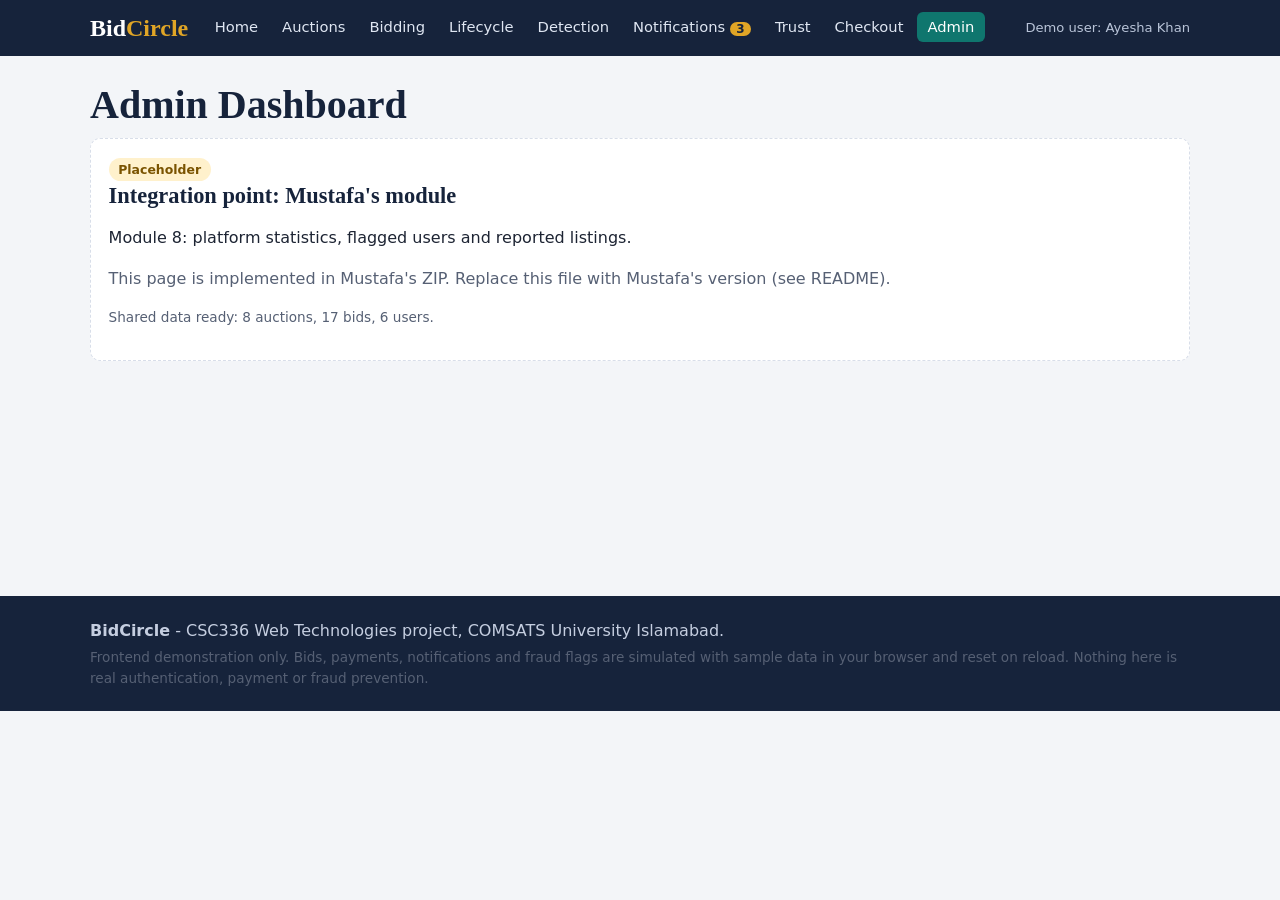
==== pages/admin.html @ 941831e6 "Add Ibrahim frontend modules" ====
<!DOCTYPE html>
<html lang="en">
<head>
<meta charset="UTF-8">
<meta name="viewport" content="width=device-width, initial-scale=1.0">
<title>Admin Dashboard | BidCircle</title>
<link rel="stylesheet" href="../css/style.css">
<link rel="stylesheet" href="../css/ibrahim.css">
<link rel="stylesheet" href="../css/mustafa.css">
</head>
<body data-root="../" data-page="admin">
<a class="skip" href="#main">Skip to content</a>
<header id="site-header" class="site-header"></header>
<main id="main" class="container">
<h1>Admin Dashboard</h1>
<section class="panel placeholder" role="note"><span class="badge badge-upcoming">Placeholder</span>
<h2>Integration point: Mustafa's module</h2><p>Module 8: platform statistics, flagged users and reported listings.</p>
<p class="muted">This page is implemented in Mustafa's ZIP. Replace this file with Mustafa's version (see README).</p>
<p id="ph-info" class="muted small"></p></section>
</main>
<footer id="site-footer" class="site-footer"></footer>
<script src="../js/sample-data.js"></script>
<script src="../js/main.js"></script>
<script src="../js/mustafa/admin.js"></script>
</body>
</html>
---- css/style.css ----
/* BidCircle design system (shared). Ink navy + campus teal + gavel gold. */
:root{--ink:#16233b;--teal:#0f766e;--teal-dark:#0a5a54;--gold:#e0a526;--bg:#f3f5f8;--surface:#fff;--text:#1d2433;--muted:#566074;--border:#d8dee9;--ok:#14683a;--okbg:#e1f4e8;--warn:#7a5300;--warnbg:#fff1cc;--bad:#a52a1d;--badbg:#fde6e3;--r:10px;--font:system-ui,-apple-system,"Segoe UI",Roboto,Arial,sans-serif;--head:Georgia,"Times New Roman",serif}
*{box-sizing:border-box}
body{margin:0;font-family:var(--font);background:var(--bg);color:var(--text);line-height:1.55}
h1,h2,h3{font-family:var(--head);color:var(--ink);line-height:1.25;margin:0 0 .5rem}
h1{font-size:clamp(1.7rem,4vw,2.5rem)}h2{font-size:1.4rem;margin-top:1.8rem}h3{font-size:1.1rem}
a{color:var(--teal-dark)}img{max-width:100%;display:block}
.container{width:min(1100px,100% - 2rem);margin-inline:auto}
main{padding:1.5rem 0 3rem;min-height:60vh}
.skip{position:absolute;left:-999px;top:0;background:#fff;padding:.5rem 1rem;z-index:20}.skip:focus{left:.5rem}
.muted{color:var(--muted)}.small{font-size:.85rem}
:focus-visible{outline:3px solid var(--gold);outline-offset:2px}
.site-header{background:var(--ink);position:sticky;top:0;z-index:10}
.bar{display:flex;align-items:center;gap:1rem;flex-wrap:wrap;padding:.6rem 0}
.brand{font-family:var(--head);font-size:1.5rem;color:#fff;text-decoration:none;font-weight:700}.brand span{color:var(--gold)}
nav ul{list-style:none;display:flex;gap:.2rem;margin:0;padding:0;flex-wrap:wrap}
nav a{color:#dfe6f2;text-decoration:none;padding:.4rem .65rem;border-radius:6px;font-size:.92rem;transition:background .2s}
nav a:hover{background:rgba(255,255,255,.12)}nav a[aria-current=page]{background:var(--teal);color:#fff}
.count{background:var(--gold);color:var(--ink);border-radius:99px;padding:0 .4rem;font-size:.75rem;font-weight:700}
.demo-user{margin-left:auto;color:#b9c4d8;font-size:.82rem}
.menu-btn{display:none;background:transparent;color:#fff;border:1px solid #8795ad;border-radius:6px;padding:.35rem .7rem;margin-left:auto;font:inherit}
.hero{background:var(--ink);color:#e8edf6;border-radius:var(--r);padding:2.2rem 1.6rem;margin-bottom:1rem;border-bottom:5px solid var(--gold)}
.hero h1{color:#fff;max-width:20ch}.hero p{max-width:60ch}
.stats{display:flex;gap:1.5rem;flex-wrap:wrap;margin-top:1.4rem}.stat strong{display:block;font-size:1.6rem;color:var(--gold)}.stat span{font-size:.85rem}
.row{display:flex;gap:.6rem;align-items:center;flex-wrap:wrap;justify-content:space-between}
.hero .row{justify-content:flex-start}
.grid{display:grid;grid-template-columns:repeat(auto-fill,minmax(240px,1fr));gap:1rem}
.card,.tile,.panel{background:var(--surface);border:1px solid var(--border);border-radius:var(--r)}
.card{overflow:hidden;display:flex;flex-direction:column}.card img{height:140px;width:100%;object-fit:cover}
.card-body{padding:.9rem;display:flex;flex-direction:column;gap:.35rem;flex:1}.card-body .btn{margin-top:auto;text-align:center}
.card-body h3{margin:0}.card-body p{margin:0}
.price{font-weight:700;font-size:1.2rem;color:var(--ink)}
.tile{padding:1rem;text-decoration:none;color:var(--text);transition:border-color .2s,transform .2s}.tile:hover{border-color:var(--teal);transform:translateY(-2px)}.tile p{margin:0;color:var(--muted);font-size:.9rem}
.panel{padding:1.1rem;margin-bottom:1rem}.panel h2{margin-top:0}
.badge{display:inline-block;padding:.1rem .6rem;border-radius:99px;font-size:.78rem;font-weight:700}
.badge-live{background:var(--okbg);color:var(--ok)}.badge-upcoming{background:var(--warnbg);color:var(--warn)}.badge-closed{background:#e6e9f0;color:#414a5c}
.badge-high{background:var(--badbg);color:var(--bad)}.badge-medium{background:var(--warnbg);color:var(--warn)}.badge-low{background:var(--okbg);color:var(--ok)}
.btn{display:inline-block;border:1px solid transparent;border-radius:8px;padding:.5rem 1rem;font:inherit;font-weight:600;cursor:pointer;text-decoration:none;transition:background .2s}
.btn-primary{background:var(--teal);color:#fff}.btn-primary:hover{background:var(--teal-dark)}
.btn-secondary{background:#fff;color:var(--ink);border-color:#b8c1d2}.btn-secondary:hover{background:#eef1f6}
.btn-gold{background:var(--gold);color:var(--ink)}.btn-gold:hover{background:#cc9419}
.btn-danger{background:#fff;color:var(--bad);border-color:var(--bad)}.btn-danger:hover{background:var(--badbg)}
.btn:disabled,.btn[aria-disabled=true]{opacity:.5;cursor:not-allowed}
.btn-sm{padding:.25rem .65rem;font-size:.85rem}
label{display:block;font-weight:600;margin:.7rem 0 .2rem}
input,select,textarea{width:100%;padding:.55rem .7rem;border:1px solid #aab4c6;border-radius:8px;font:inherit;background:#fff;color:var(--text)}
input[type=radio],input[type=checkbox]{width:auto}
.check{display:flex;gap:.5rem;align-items:flex-start;font-weight:400}
.field-error{color:var(--bad);font-size:.85rem;min-height:1.1em;margin:.15rem 0 0}
input:user-invalid,select:user-invalid,textarea:user-invalid{border-color:var(--bad)}
.alert{padding:.7rem 1rem;border-radius:8px;border:1px solid;margin:.8rem 0}
.alert-ok{background:var(--okbg);color:var(--ok);border-color:#9ad2b0}.alert-error{background:var(--badbg);color:var(--bad);border-color:#e7a79f}.alert-info{background:#e5eefb;color:#1d4a85;border-color:#a9c3e8}.alert-warn{background:var(--warnbg);color:var(--warn);border-color:#e6c76d}
.sim-tag{font-family:var(--font);font-size:.75rem;background:var(--gold);color:var(--ink);padding:.1rem .5rem;border-radius:6px;vertical-align:middle}
.table-wrap{overflow-x:auto}
table{width:100%;border-collapse:collapse;background:#fff}th,td{text-align:left;padding:.55rem .7rem;border-bottom:1px solid var(--border);font-size:.92rem}th{background:#eef1f6;color:var(--ink)}
.empty{text-align:center;padding:2rem;border:2px dashed var(--border);border-radius:var(--r);color:var(--muted)}
.placeholder{border-style:dashed}
.site-footer{background:var(--ink);color:#c5cee0;padding:1.2rem 0}.site-footer p{margin:.2rem 0}
@media (max-width:760px){.menu-btn{display:block}nav{display:none;width:100%;order:5}nav.open{display:block}nav ul{flex-direction:column}.demo-user{width:100%;margin:0}}
@media (prefers-reduced-motion:reduce){*{transition:none!important}}
---- css/ibrahim.css ----
/* Ibrahim's module styles: bidding, lifecycle, detection, notifications */
.bid-layout{display:grid;grid-template-columns:1fr 1fr;gap:1rem}
.big-price{font-size:2rem;font-weight:700;color:var(--ink);margin:0}
.countdown{font-variant-numeric:tabular-nums;font-weight:700}
.bid-actions{display:flex;gap:.5rem;flex-wrap:wrap;margin-top:1rem}
.log{list-style:none;margin:0;padding:0;max-height:220px;overflow:auto}.log li{padding:.35rem 0;border-bottom:1px solid var(--border);font-size:.9rem}
.risk-card{border-left:6px solid var(--border)}.risk-card.risk-high{border-left-color:var(--bad)}.risk-card.risk-medium{border-left-color:var(--gold)}.risk-card.risk-low{border-left-color:#3aa56a}
.meter{height:10px;background:#e6e9f0;border-radius:99px;overflow:hidden}.meter span{display:block;height:100%;background:var(--teal)}
.risk-high .meter span{background:var(--bad)}.risk-medium .meter span{background:var(--gold)}
.tabs{display:flex;gap:.4rem;flex-wrap:wrap;margin:1rem 0}.tabs button[aria-pressed=true]{background:var(--ink);color:#fff}
.notif{display:flex;gap:.8rem;align-items:flex-start;justify-content:space-between;padding:.9rem;border:1px solid var(--border);border-left:5px solid var(--border);border-radius:var(--r);background:#fff;margin-bottom:.6rem;transition:background .3s}
.notif.unread{border-left-color:var(--teal);background:#eaf6f4}.notif.read{opacity:.8}
.notif p{margin:.1rem 0}
@media (max-width:760px){.bid-layout{grid-template-columns:1fr}.notif{flex-direction:column}}
---- css/mustafa.css ----
/* PLACEHOLDER: Mustafa's module styles. Replace with Mustafa's version. */
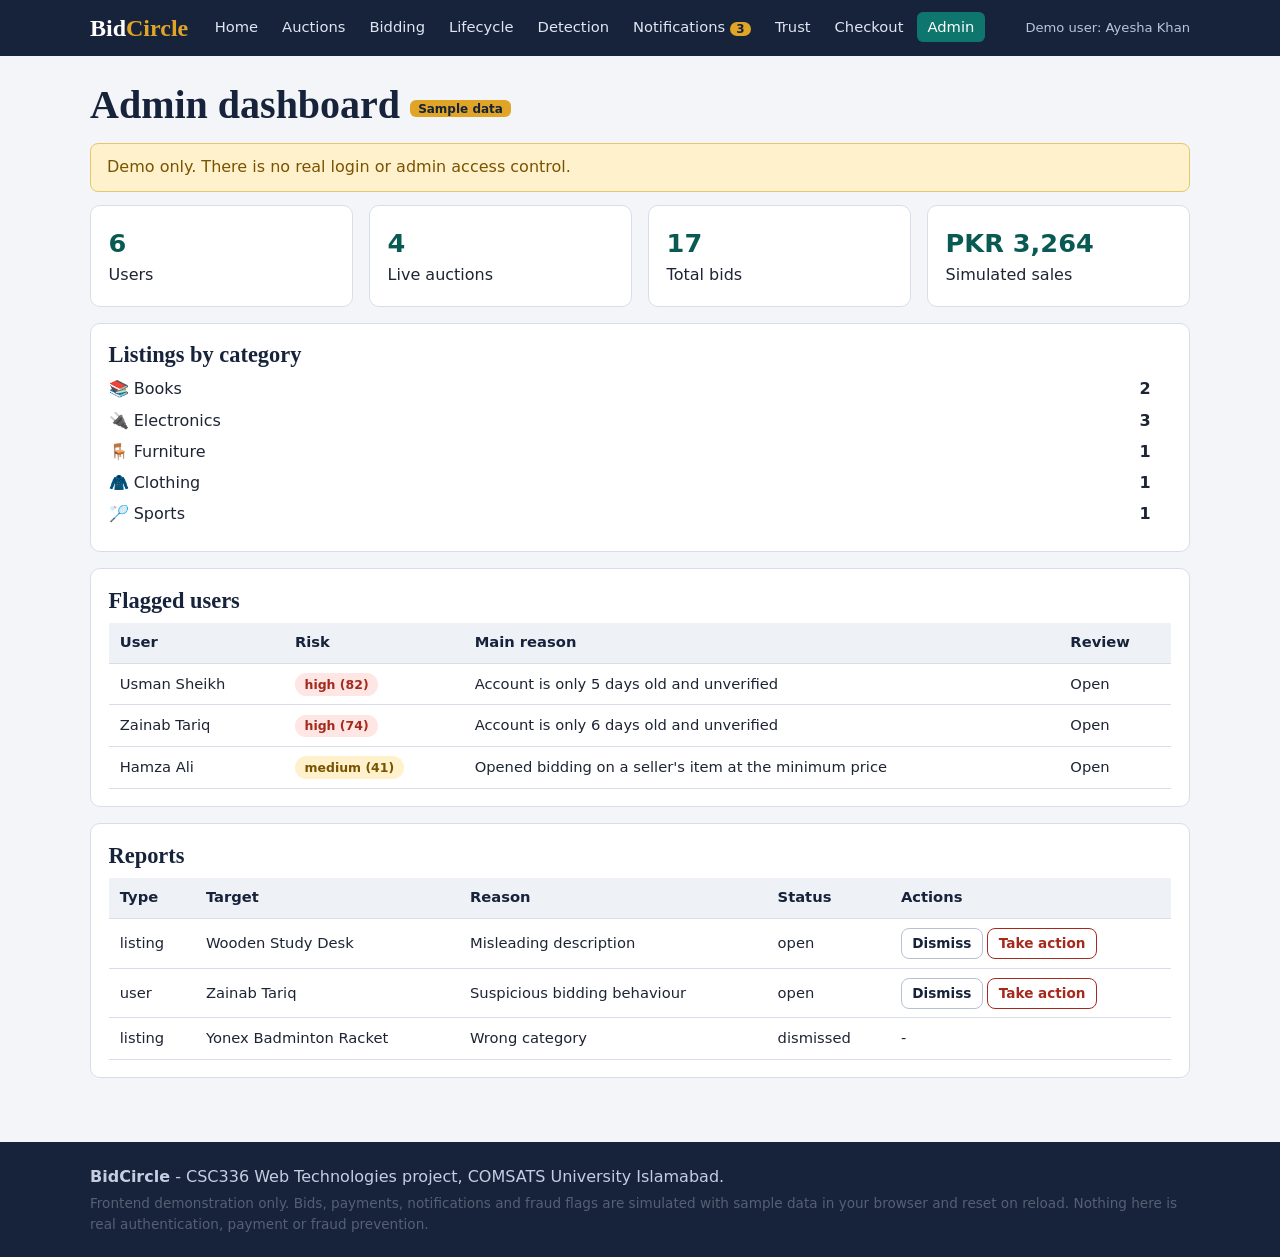
==== commit 17aade73: "Add Mustafa frontend modules" ====
--- a/pages/admin.html
+++ b/pages/admin.html
@@ -12,11 +12,11 @@
 <a class="skip" href="#main">Skip to content</a>
 <header id="site-header" class="site-header"></header>
 <main id="main" class="container">
-<h1>Admin Dashboard</h1>
-<section class="panel placeholder" role="note"><span class="badge badge-upcoming">Placeholder</span>
-<h2>Integration point: Mustafa's module</h2><p>Module 8: platform statistics, flagged users and reported listings.</p>
-<p class="muted">This page is implemented in Mustafa's ZIP. Replace this file with Mustafa's version (see README).</p>
-<p id="ph-info" class="muted small"></p></section>
+<h1>Admin dashboard <span class="sim-tag">Sample data</span></h1><p class="alert alert-warn">Demo only. There is no real login or admin access control.</p>
+<div id="admin-stats"></div>
+<section class="panel" style="margin-top:1rem"><h2>Listings by category</h2><div id="cat-chart"></div></section>
+<section class="panel"><h2>Flagged users</h2><div class="table-wrap"><table><thead><tr><th>User</th><th>Risk</th><th>Main reason</th><th>Review</th></tr></thead><tbody id="flagged-body"></tbody></table></div></section>
+<section class="panel"><h2>Reports</h2><div class="table-wrap"><table><thead><tr><th>Type</th><th>Target</th><th>Reason</th><th>Status</th><th>Actions</th></tr></thead><tbody id="report-body"></tbody></table></div></section>
 </main>
 <footer id="site-footer" class="site-footer"></footer>
 <script src="../js/sample-data.js"></script>
--- a/css/ibrahim.css
+++ b/css/ibrahim.css
@@ -1,14 +1 @@
-/* Ibrahim's module styles: bidding, lifecycle, detection, notifications */
-.bid-layout{display:grid;grid-template-columns:1fr 1fr;gap:1rem}
-.big-price{font-size:2rem;font-weight:700;color:var(--ink);margin:0}
-.countdown{font-variant-numeric:tabular-nums;font-weight:700}
-.bid-actions{display:flex;gap:.5rem;flex-wrap:wrap;margin-top:1rem}
-.log{list-style:none;margin:0;padding:0;max-height:220px;overflow:auto}.log li{padding:.35rem 0;border-bottom:1px solid var(--border);font-size:.9rem}
-.risk-card{border-left:6px solid var(--border)}.risk-card.risk-high{border-left-color:var(--bad)}.risk-card.risk-medium{border-left-color:var(--gold)}.risk-card.risk-low{border-left-color:#3aa56a}
-.meter{height:10px;background:#e6e9f0;border-radius:99px;overflow:hidden}.meter span{display:block;height:100%;background:var(--teal)}
-.risk-high .meter span{background:var(--bad)}.risk-medium .meter span{background:var(--gold)}
-.tabs{display:flex;gap:.4rem;flex-wrap:wrap;margin:1rem 0}.tabs button[aria-pressed=true]{background:var(--ink);color:#fff}
-.notif{display:flex;gap:.8rem;align-items:flex-start;justify-content:space-between;padding:.9rem;border:1px solid var(--border);border-left:5px solid var(--border);border-radius:var(--r);background:#fff;margin-bottom:.6rem;transition:background .3s}
-.notif.unread{border-left-color:var(--teal);background:#eaf6f4}.notif.read{opacity:.8}
-.notif p{margin:.1rem 0}
-@media (max-width:760px){.bid-layout{grid-template-columns:1fr}.notif{flex-direction:column}}
+/* PLACEHOLDER: Ibrahim's module styles. Replace with Ibrahim's version. */
--- a/css/mustafa.css
+++ b/css/mustafa.css
@@ -1 +1,9 @@
-/* PLACEHOLDER: Mustafa's module styles. Replace with Mustafa's version. */
+/* Mustafa's module styles: listings, trust, checkout, admin */
+.filters{display:grid;grid-template-columns:2fr 1fr 1fr 1fr auto;gap:.7rem;align-items:end}
+.review{margin:.5rem 0;padding:.5rem .9rem;border-left:4px solid var(--teal);background:#f0f5f5}.review p{margin:0}.rating{font-size:1.2rem;color:#a87000}
+#user-list{display:flex;gap:.5rem;flex-wrap:wrap;margin:1rem 0}
+.stat-box strong{display:block;font-size:1.6rem;color:var(--teal-dark)}.stat-box{margin:0}
+#admin-stats{display:grid;grid-template-columns:repeat(auto-fit,minmax(150px,1fr));gap:1rem}
+.bar-row{display:grid;grid-template-columns:130px 1fr 2rem;gap:.6rem;align-items:center;margin:.4rem 0}
+.form-grid{display:grid;grid-template-columns:1fr 1fr;gap:0 1rem}.form-grid .full{grid-column:1/-1}
+@media (max-width:760px){.filters,.form-grid{grid-template-columns:1fr}}
